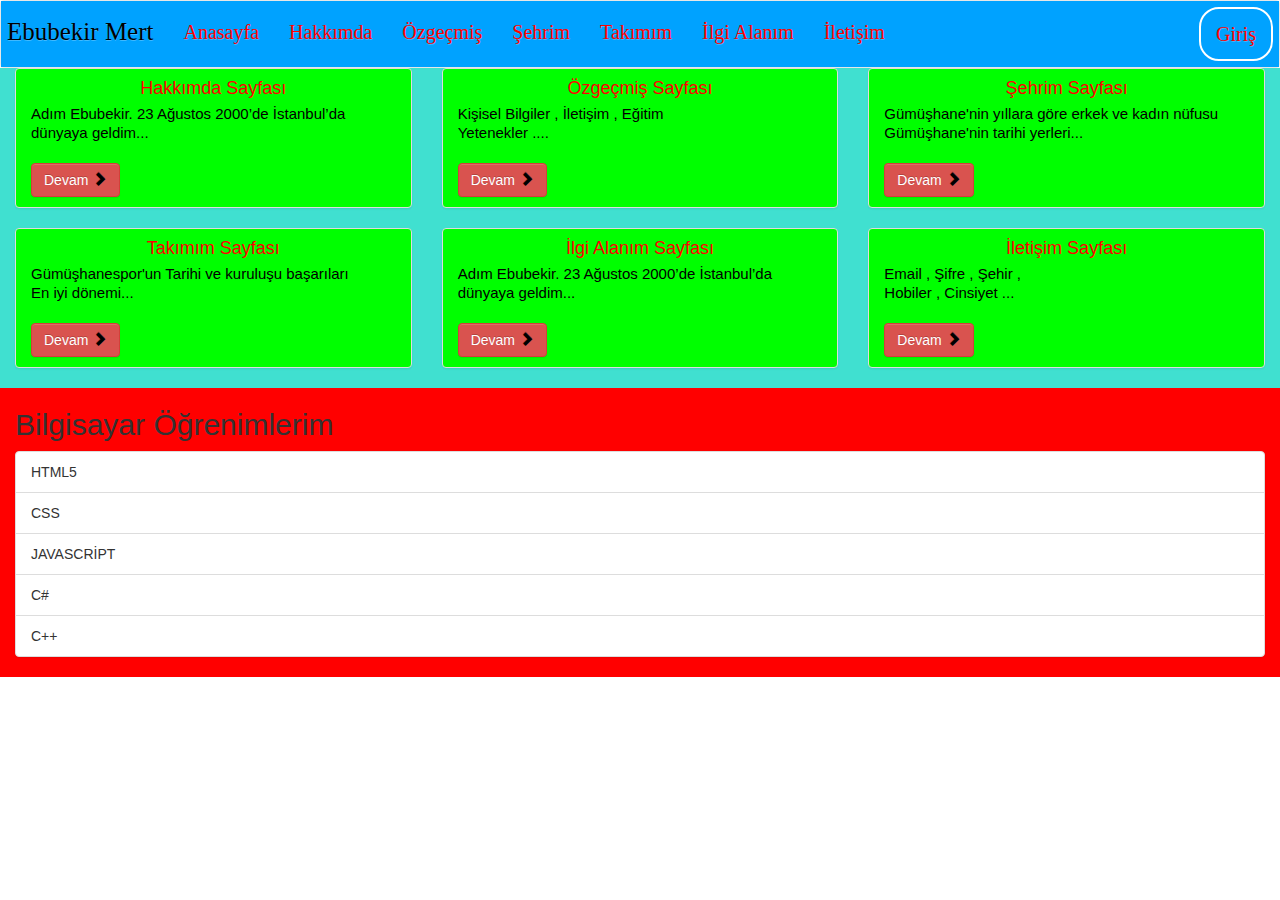
==== index.html @ 71a082ad "Projem" ====
<html lang="tr">

<head>
    <meta charset="UTF-8">
    <meta http-equiv="X-UA-Compatible" content="IE=edge">
    <meta name="viewport" content="width=device-width, initial-scale=1.0">
    <link rel="stylesheet" href="Bootstrapt1/css/bootstrap-theme.min.css">
    <link rel="stylesheet" href="Bootstrapt1/css/bootstrap.min.css">
    <link rel="stylesheet" href="css/style.css" type="text/css">
    <link rel="stylesheet" href="fontawesome-free-5.15.3-web/css/fontawesome.css">
    <link rel="stylesheet" href="fontawesome-free-5.15.3-web/css/fontawesome.min.css">
    <title>Anasayfa</title>
</head>

<body>
    <script src="https://code.jquery.com/jquery-2.2.4.js"
        integrity="sha256-iT6Q9iMJYuQiMWNd9lDyBUStIq/8PuOW33aOqmvFpqI=" crossorigin="anonymous"></script>
    <script src="bootstrapt1/js/bootstrap.js"></script>
    <nav class="navbar navbar-default syfa">
        <div class="container-fluid">
            <!-- Brand and toggle get grouped for better mobile display -->
            <div class="navbar-header">
                <button type="button" class="navbar-toggle collapsed" data-toggle="collapse"
                    data-target="#bs-example-navbar-collapse-1" aria-expanded="false">
                    <span class="sr-only">Toggle navigation</span>
                    <span class="icon-bar"></span>
                    <span class="icon-bar"></span>
                    <span class="icon-bar"></span>
                </button>
                <a class="navbar-brand" href="index.html">Ebubekir Mert</a>
            </div>

            <!-- Collect the nav links, forms, and other content for toggling -->
            <div class="collapse navbar-collapse" id="bs-example-navbar-collapse-1">
                <ul class="nav navbar-nav">
                    <li><a href="index.html">Anasayfa <span class="sr-only">(current)</span></a></li>
                    <li><a href="hakkımda.html">Hakkımda<span class="sr-only">(current)</span></a></li>
                    <li><a href="Özgeçmiş.html">Özgeçmiş <span class="sr-only">(current)</span></a></li>
                    <li><a href="Şehrim.html">Şehrim <span class="sr-only">(current)</span></a></li>
                    <li><a href="Takımım.html">Takımım <span class="sr-only">(current)</span></a></li>
                    <li><a href="İlgiAlanım.html">İlgi Alanım <span class="sr-only">(current)</span></a></li>
                    <li><a href="İletişim.html">İletişim <span class="sr-only">(current)</span></a></li>

                </ul>
                <ul class="nav navbar-nav navbar-right">
                    <li><a href="Login.html">Giriş <span class="sr-only">(current)</span></a></li>
                </ul>
            </div><!-- /.navbar-collapse -->
        </div><!-- /.container-fluid -->
    </nav>
    <div class="col-xs12 col-sm-6 col-md-12 sayfa">

        <div class="col-xs12 col-sm-12 col-md-4 baslik">

            <div class="list-group">

                <a href="hakkımda.html" class="list-group-item index">

                    <div class="text-orta"></div>

                    <h4 class="list-group-item-heading">Hakkımda Sayfası</h4>

                    <p class="list-group-item-text f3">Adım Ebubekir. 23 Ağustos 2000’de İstanbul’da dünyaya geldim...
                    </p>

                    <br />
                    <div class="text-orta"><button id="uyari" class="btn btn-danger" type="button">Devam <b
                                class="glyphicon glyphicon-chevron-right f3"></b></button></div>
                </a>

            </div>

        </div>

        <div class="col-xs12 col-sm-12 col-md-4 baslik">

            <div class="list-group">

                <a href="Özgeçmiş.html" class="list-group-item index">

                    <div class="text-orta"></div>

                    <h4 class="list-group-item-heading">Özgeçmiş Sayfası</h4>

                    <p class="list-group-item-text f3">Kişisel Bilgiler , İletişim , Eğitim  <br>
                        Yetenekler ....
                    </p>

                    <br />
                    <div class="text-orta"><button id="uyari" class="btn btn-danger" type="button">Devam <b
                                class="glyphicon glyphicon-chevron-right f3"></b></button></div>
                </a>

            </div>

        </div>

        <div class="col-xs12 col-sm-12 col-md-4 baslik">

            <div class="list-group">

                <a href="Şehrim.html" class="list-group-item index">

                    <div class="text-orta"></div>

                    <h4 class="list-group-item-heading">Şehrim Sayfası</h4>

                    <p class="list-group-item-text f3">Gümüşhane'nin yıllara göre erkek ve kadın nüfusu <br>
                        Gümüşhane'nin tarihi yerleri...
                    </p>

                    <br />
                    <div class="text-orta"><button id="uyari" class="btn btn-danger" type="button">Devam <b
                                class="glyphicon glyphicon-chevron-right f3"></b></button></div>
                </a>

            </div>

        </div>



        <div class="col-xs12 col-sm-12 col-md-4 baslik">

            <div class="list-group">

                <a href="Takımımız.html" class="list-group-item index">

                    <div class="text-orta"></div>

                    <h4 class="list-group-item-heading">Takımım Sayfası</h4>

                    <p class="list-group-item-text f3">Gümüşhanespor'un Tarihi ve kuruluşu başarıları 
                        <br> 
                        En iyi dönemi...
                    </p>

                    <br />
                    <div class="text-orta"><button id="uyari" class="btn btn-danger" type="button">Devam <b
                        class="glyphicon glyphicon-chevron-right f3"></b></button></div>
                </a>

            </div>

            </div>

            <div class="col-xs12 col-sm-12 col-md-4 baslik">

                <div class="list-group">
    
                    <a href="İlgiAlanım.html" class="list-group-item index">
    
                        <div class="text-orta"></div>
    
                        <h4 class="list-group-item-heading">İlgi Alanım Sayfası</h4>
    
                        <p class="list-group-item-text f3">Adım Ebubekir. 23 Ağustos 2000’de İstanbul’da dünyaya geldim...</p>
    
                        <br />
                        <div class="text-orta"><button id="uyari" class="btn btn-danger" type="button">Devam <b
                            class="glyphicon glyphicon-chevron-right f3"></b></button></div>
                    </a>
    
                </div>

            </div>

            <div class="col-xs12 col-sm-12 col-md-4 baslik">

                <div class="list-group ">
    
                    <a href="İletişim.html" class="list-group-item index">
    
                        <div class="text-orta index"></div>
    
                        <h4 class="list-group-item-heading">İletişim Sayfası</h4>
    
                        <p class="list-group-item-text f3">Email , Şifre , Şehir , 
                            <br> 
                            Hobiler , Cinsiyet ...
                        </p>
    
                        <br />
                        <div class="text-orta"><button id="uyari" class="btn btn-danger" type="button">Devam <b
                            class="glyphicon glyphicon-chevron-right f3"></b></button></div>
                    </a>
    
                </div>

            </div>

        </div>
        <div class="row alt-bölüm">
            <div class="col-lg12 col-md-12 col-sm-12">
                <h2>Bilgisayar Öğrenimlerim</h2>
                
                <ul class="list-group ögrenimim">
                    <li class="list-group-item">HTML5</li>
                    <li class="list-group-item">CSS</li>
                    <li class="list-group-item">JAVASCRİPT</li>
                    <li class="list-group-item">C#</li>
                    <li class="list-group-item">C++</li>
                  </ul>
            </div>
        </div>
</body>

</html>
---- css/style.css ----
/*genel*/
*{
  margin: 0px;
  padding: 0px;
}
.syfa{
  margin: 0px;
  padding: 0px;
  width: 100%;
}
.container-fluid {
  background-color: rgb(0, 162, 255);
  border-radius: 0px;
  border-color: transparent;
  padding: 6px;
  margin: 0px;
}
.navbar-default .navbar-header a{

  font-family: Georgia, 'Times New Roman', Times, serif;
  font-size: 25px;
  transition: color .2s linear;
  color: black;
}
.navbar-default .navbar-header a:hover{
  color:white;
}
.navbar-default .navbar-nav li a{
color: red;
font-family: Georgia, 'Times New Roman', Times, serif;
font-size: 20px;
}
.navbar-default .navbar-nav li a:hover{
color: white;
}
.navbar-default .navbar-right li a{
  border-style: solid;
  border-color: white;
  border-width: 2px;
  border-radius: 20px;
  color: red;
}


/*Anasayfa*/
.index{
  background-color:lime;
}
.sayfa{
  background-color: turquoise;
width: 100%;
margin: 0px;
padding: 0px;
}
.sayfa .baslik .list-group-item-heading{
  color: red;
  display: flex;
  justify-content: center;
  align-items: center;
}
.sayfa .baslik .f3{
  color: black;
  font-size: 15px;
}
.alt-bölüm{
  background-color: red;
  margin: 0px;
  padding: 0px;
}
.alt-bölüm .ögrenimim{
  width: 100%;
}
.alt-bölüm .ögrenimim ul{
  list-style-type: none;
}
.alt-bölüm .ögrenimim ul li{
  font-size: 15px;
  list-style-type: none;
  margin: 10px;
  padding: 5px;
  float: left;
  border-style: solid;
  border-color: black;
  border-radius: 20px;
  line-height: 15px;
  color: blue;
}


/*Hakkımda Sayfası*/
/*section alanı*/
.home-5-bg{
  background-color: yellow;
  display: flex;
  flex-direction: column;

}
.home-5-bg .container .hakkımda{
  background-color: red;
  align-items: center;
  display: flex;
  flex-direction: column;
  color: white;
}
.home-5-bg .container .yazı{
  font-size: 20px;
}
/*alt alan*/
.alt_alan{
  color: white;
  background-color:lightslategrey;
  display: flex;
  justify-content: center;
  align-items: center;
  flex-direction: column;
  font-family: Georgia, 'Times New Roman', Times, serif;
  font-size: 30px;
  height: 150px;
  padding: 10px;
  width: 100%;
  margin: 0px;
}
.alt_alan .alt_alan_baslik{
  font-family: Georgia, 'Times New Roman', Times, serif;
  font-size: 25px;
  color: red;
}
.wrapper {
  display: inline-flex;
  justify-content: center;
}
.wrapper i {
  padding: 10px;
  text-shadow: 0px 6px 8px rgba(0, 0, 0, 0.6);
  transition: all ease-in-out 150ms;
}
.wrapper a:nth-child(1) {
  color: #4867AA;

}
.wrapper a:nth-child(2) {
  color: #dd4b39;
}
.wrapper a:nth-child(3) {
  color: #1DA1F2;
}
.wrapper i:hover {
  margin-top: -3px;
  text-shadow: 0px 14px 10px rgba(0, 0, 0, 0.4);
}
/*Özgeçmiş*/

.özgeçmiş{
  background-color: yellow;

}
.özgeçmiş #header{
  margin: 0px;
  background-color: red;
  font-family: Georgia, 'Times New Roman', Times, serif;
  font-size: 40px;
  display: flex;
  justify-content: center;
  align-items: center;
  flex-direction: column;
  height: 50px;
  padding: 10px;
  width: 100%;
}
.özgeçmiş .sekil{
  width: 50%;
  height: 800px;
  background-color:#3b5998;
  display: flex;
  align-items: center;
  flex-direction: column;
  float: left;
}
.özgeçmiş .sekil .img-fluid{
     width: 120px;
    height: auto;
    border-radius: 70px;
    border-style: solid;
    border-color: red;
    border-width: 3px;
    margin: 5px;
}
.özgeçmiş .sekil .isim{
  font-family:Georgia, 'Times New Roman', Times, serif;  
  font-size: 25px;
  color: white;
  margin:0;
  padding: 0;
  position: absolute;
  margin-top: 2px;
  position:absolute;
  margin-top: 120px;
}
.özgeçmiş .sekil .isim2{
  width: 100%;
  height: 50px;
font-family:Georgia, 'Times New Roman', Times, serif;  
font-size: 25px;
color: red;
margin:40px;
display: flex;
justify-content: center;
align-items: center;
flex-direction: column;
border-bottom: 3px solid red;
}
.özgeçmiş .kisisel table {
  list-style-type: none;
  font-size: 20px;  
}
.özgeçmiş .isim3{
  width: 100%;
  height: 50px;
font-family:Georgia, 'Times New Roman', Times, serif;  
font-size: 25px;
color: red;
margin:40px;
display: flex;
justify-content: center;
align-items: center;
flex-direction: column;
border-bottom: 3px solid red;
}
.özgeçmiş .sekil .İletisim table{
  font-size: 20px;
}
.özgeçmiş .yanSayfa{
  background-color: grey;
  width: 50%;
  height: 800px;
  display: flex;
  align-items: center;
  flex-direction: column;
  float: left;
}
.özgeçmiş .yanSayfa #Egitim{
    margin: 10px;
    padding: 5px;
    display: flex;
    flex-direction: column;
    align-items: center;
    width: 75%;
    border-radius: 30px;
background-color: yellow;
}
.özgeçmiş .yanSayfa .bilgiEgitim table tr{
    line-height: 30px;
    font-size: 20px;
color: white;
}
.özgeçmiş .yanSayfa .bilgiEgitim table tr th{
    color: red;
    padding: 15px;
}
.özgeçmiş .yanSayfa .yetenekİsmi{
  margin: 10px;
  padding: 5px;
  display: flex;
  flex-direction: column;
  align-items: center;
  width: 90%;
  border-radius: 20px;
background-color: yellow;
}

.özgeçmiş .yanSayfa .Yetenekler ul li{
  font-size: 15px;
  list-style-type: none;
  margin: 10px;
  padding: 5px;
  float: left;
  border-style: solid;
  border-color: black;
  border-radius: 20px;
  line-height: 15px;
  color: white;
  background-color: red;
}
.özgeçmiş .yanSayfa .Bligisayar{
  margin: 10px;
  padding: 5px;
  display: flex;
  flex-direction: column;
  align-items: center;
  width: 75%;
  border-radius: 30px;
background-color: yellow;
}
.özgeçmiş .yanSayfa .dil ul li{
  list-style-type: none;
  margin: 10px;
  padding: 7px;
  float: left;
  font-size: 20px;
  font-family: Georgia, 'Times New Roman', Times, serif;
  color: white;
  background-color:red;
  border-style: solid;
  border-color: black;
  border-radius: 20px;
  line-height: 40px;
}
/*şehrim*/

.header{
  color: black;
  background-color: turquoise;
  text-align: center;
  padding-top: 0px;
  margin: 0px;
}
.sehir table {
  border-collapse: collapse;
  width: 100%;
}

.sehir th , td{

  text-align: center;
  padding: 10px;
}

.ortala{
  margin: auto;
  align-items: center;
  display: flex;
  flex-direction: column;
  justify-content: center;
}
#slider .carousel-inner img{
  width: 900px;
  height: 400px;
}
#slider .carousel-inner #yazi{
  color: red;
  text-align: center;
}
.yazilar{
  padding-top: 30px;
  width: 100%;
  margin:0px;
  float: left;
}

.yazilar .img-fluid{
  float:left;
padding:3px;
width: 40%;
height: 400px;
}
.yazilar #yazi2{
  font-family: Georgia, 'Times New Roman', Times, serif;
  font-size: 20px;
  color: red;

}
tr:nth-child(even) {background-color: #f2f2f2;}
/*Mirasımız*/
.mt-3{
  width:100%;
  height: 100%;
  background-color: red;
  margin: 0px;
  padding: 0px;
}
.mt-3 .gümüş{
  font-size: 20px;
  color: black;
  display: flex;
  flex-direction: column;
  align-items: center ;
}
.mt-3 .img-fluid{
  margin: 0px;
  padding: 0px;
  width: 300px;
  float: left;
}
.mt-3 .text-justify{
  color: yellow;
font-size: 19px;
}
.resim{
  width: 100%;
  height: 100%;
  background-color: red;
}
.resim .rounded{
  float: left;
}
.resim .yazzi{
  font-size: 30px;
}
.resim .text-justify{
  font-size: 20px;
}
/*Takımımız Sayfası*/
.takım {
  background-color: turquoise;
  width: 100%;

}
.takım .list-group .text-orta{
  margin:5px;
  display: flex;
  float: left;
  flex-direction: column;
  align-items: center;
  justify-content: center;
}
.takım .list-group .list-group-item-heading{
  font-family: Georgia, 'Times New Roman', Times, serif;
  font-size: 30px;
  color: red;
  text-align: center;
}
.takım .list-group .f3{
  font-size: 30px;
  color: black;
}
/*İletişim Sayfası*/
.İletişim{
  background-color: aqua;
}
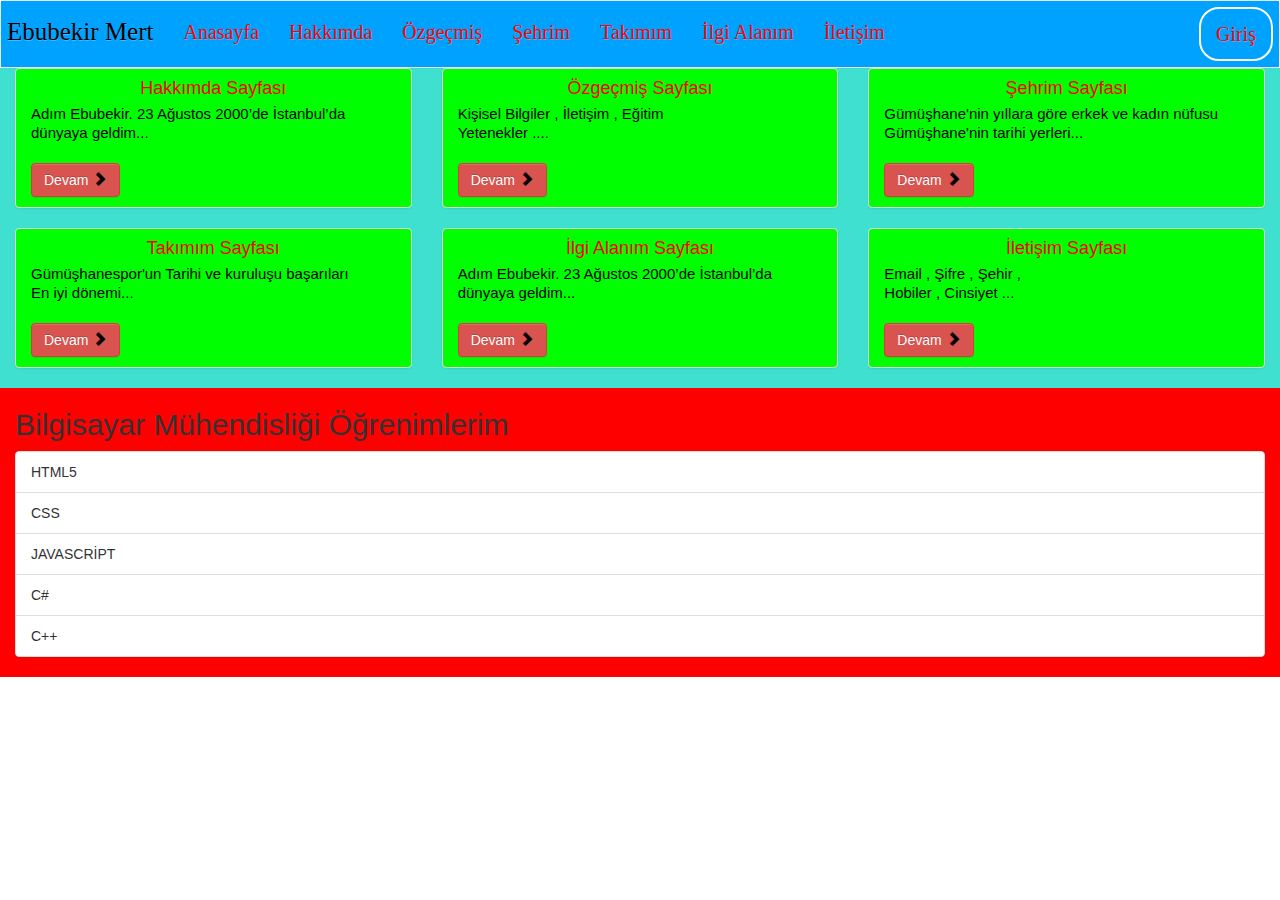
==== commit ab3eeb32: "Projem" ====
--- a/index.html
+++ b/index.html
@@ -18,7 +18,6 @@
     <script src="bootstrapt1/js/bootstrap.js"></script>
     <nav class="navbar navbar-default syfa">
         <div class="container-fluid">
-            <!-- Brand and toggle get grouped for better mobile display -->
             <div class="navbar-header">
                 <button type="button" class="navbar-toggle collapsed" data-toggle="collapse"
                     data-target="#bs-example-navbar-collapse-1" aria-expanded="false">
@@ -30,7 +29,6 @@
                 <a class="navbar-brand" href="index.html">Ebubekir Mert</a>
             </div>
 
-            <!-- Collect the nav links, forms, and other content for toggling -->
             <div class="collapse navbar-collapse" id="bs-example-navbar-collapse-1">
                 <ul class="nav navbar-nav">
                     <li><a href="index.html">Anasayfa <span class="sr-only">(current)</span></a></li>
@@ -45,8 +43,8 @@
                 <ul class="nav navbar-nav navbar-right">
                     <li><a href="Login.html">Giriş <span class="sr-only">(current)</span></a></li>
                 </ul>
-            </div><!-- /.navbar-collapse -->
-        </div><!-- /.container-fluid -->
+            </div>
+        </div>
     </nav>
     <div class="col-xs12 col-sm-6 col-md-12 sayfa">
 
@@ -190,9 +188,9 @@
             </div>
 
         </div>
-        <div class="row alt-bölüm">
+        <div class="row alt-bölüm"> 
             <div class="col-lg12 col-md-12 col-sm-12">
-                <h2>Bilgisayar Öğrenimlerim</h2>
+                <h2>Bilgisayar Mühendisliği Öğrenimlerim</h2>
                 
                 <ul class="list-group ögrenimim">
                     <li class="list-group-item">HTML5</li>
--- a/css/style.css
+++ b/css/style.css
@@ -337,7 +337,7 @@
   height: 400px;
 }
 #slider .carousel-inner #yazi{
-  color: red;
+  color: darkblue;
   text-align: center;
 }
 .yazilar{
@@ -356,7 +356,7 @@
 .yazilar #yazi2{
   font-family: Georgia, 'Times New Roman', Times, serif;
   font-size: 20px;
-  color: red;
+  color:black;
 
 }
 tr:nth-child(even) {background-color: #f2f2f2;}
@@ -403,7 +403,6 @@
 .takım {
   background-color: turquoise;
   width: 100%;
-
 }
 .takım .list-group .text-orta{
   margin:5px;
@@ -423,8 +422,73 @@
   font-size: 30px;
   color: black;
 }
+/*İlgi Alanım*/
+
 /*İletişim Sayfası*/
 .İletişim{
   background-color: aqua;
 }
-  +/*İlet.html*/
+.balikcilar-jumbotron .container .ilet{
+  background-color: red;
+}
+/*Login*/
+/*
+.Login-sayfası{
+  background-color: gray;
+padding: 0px;
+}
+.login{
+  padding: 40px 0 40px 0;
+  display: flex;
+  align-items: center;
+  justify-content: center;
+  width: 500px;
+  height: 400px;
+  margin: auto;
+  margin-top: 50px;
+ background-color: black;
+}
+.login .form-control{
+  position: relative;
+  box-sizing: border-box;
+}
+.login form{
+  background-color: black;
+}
+.login h1{
+  font-family: Georgia, 'Times New Roman', Times, serif;
+  font-size: 20px;
+  color: aqua;
+}
+.login input{
+  margin: 10px;
+}
+ */
+ .giriş{
+   background-color: red;
+ }
+ .giriş .Ekran{
+   color: white;
+ }
+ .forms{
+   display: flex;
+   flex-direction: column;
+   align-items: center;
+   text-align: center;
+ }
+ .forms .EMAİL{
+   font-size: 20px;
+ }
+ .forms .sifre{
+   font-size: 20px;
+ }
+ .forms .form-group{
+   width: 300px;
+ }
+ .site_giris{
+   background-color: red;
+ }
+ .site_giris .asdf{
+   font-size: 30px;
+ }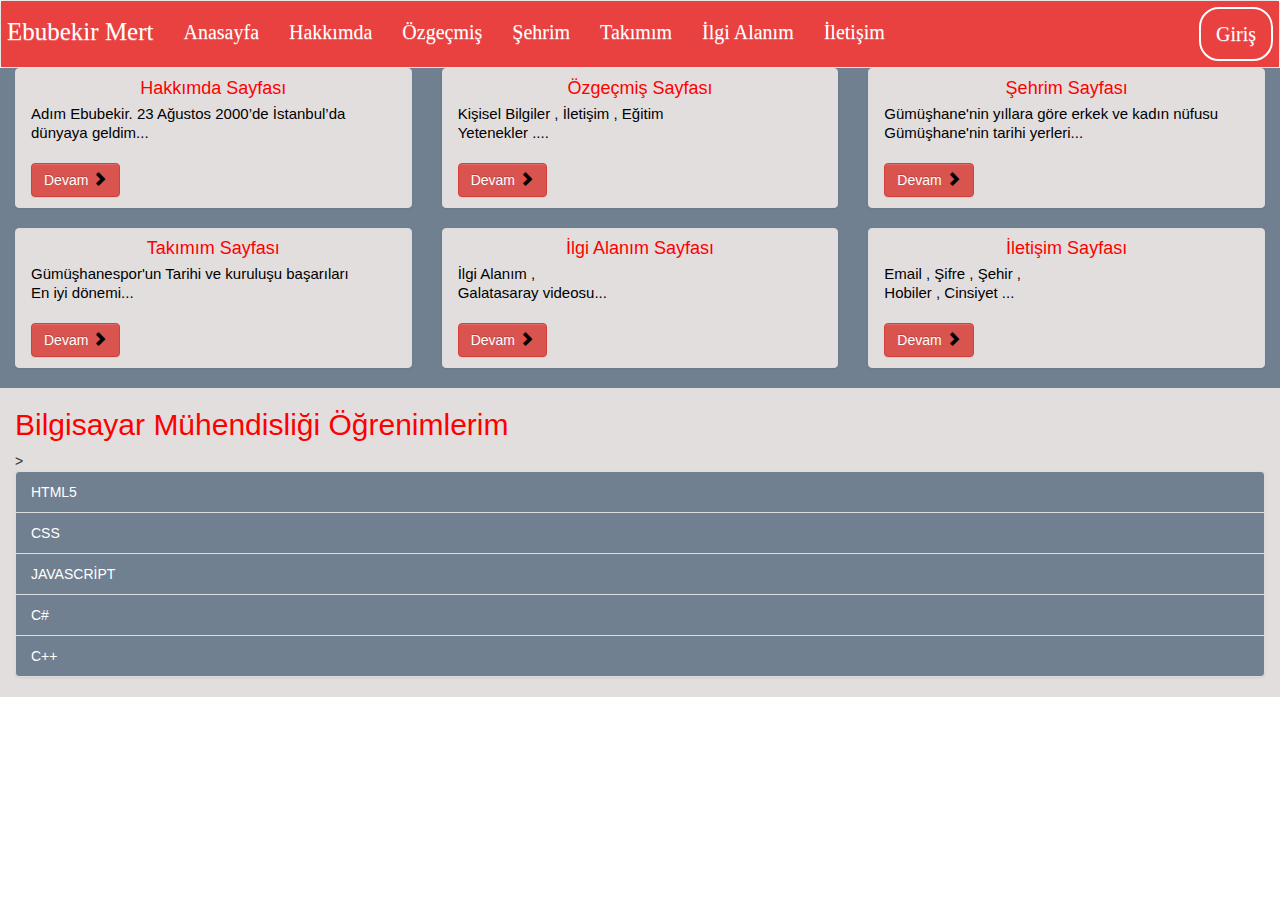
==== commit 0d69afe9: "Projem" ====
--- a/index.html
+++ b/index.html
@@ -3,25 +3,36 @@
 <head>
     <meta charset="UTF-8">
     <meta http-equiv="X-UA-Compatible" content="IE=edge">
+
+    	<!-- Responsive -->
     <meta name="viewport" content="width=device-width, initial-scale=1.0">
+
+    	<!-- Bootstrap CSS -->
     <link rel="stylesheet" href="Bootstrapt1/css/bootstrap-theme.min.css">
     <link rel="stylesheet" href="Bootstrapt1/css/bootstrap.min.css">
+
+    	<!-- Css -->
     <link rel="stylesheet" href="css/style.css" type="text/css">
+
+    	<!-- Font Awesome -->
     <link rel="stylesheet" href="fontawesome-free-5.15.3-web/css/fontawesome.css">
     <link rel="stylesheet" href="fontawesome-free-5.15.3-web/css/fontawesome.min.css">
     <title>Anasayfa</title>
 </head>
 
 <body>
+    <!-- Javascript -->
     <script src="https://code.jquery.com/jquery-2.2.4.js"
         integrity="sha256-iT6Q9iMJYuQiMWNd9lDyBUStIq/8PuOW33aOqmvFpqI=" crossorigin="anonymous"></script>
     <script src="bootstrapt1/js/bootstrap.js"></script>
+
+    <!-- Mobil Uyumluluk için nav etiketleri kullanıldı -->
     <nav class="navbar navbar-default syfa">
-        <div class="container-fluid">
+        <div class="container-fluid">  <!-- Menü elemanları buranın içinde olacak-->
             <div class="navbar-header">
                 <button type="button" class="navbar-toggle collapsed" data-toggle="collapse"
                     data-target="#bs-example-navbar-collapse-1" aria-expanded="false">
-                    <span class="sr-only">Toggle navigation</span>
+                    <span class="sr-only">Toggle navigation</span> <!-- Mobil uyumlu olması için buton-->
                     <span class="icon-bar"></span>
                     <span class="icon-bar"></span>
                     <span class="icon-bar"></span>
@@ -31,23 +42,24 @@
 
             <div class="collapse navbar-collapse" id="bs-example-navbar-collapse-1">
                 <ul class="nav navbar-nav">
-                    <li><a href="index.html">Anasayfa <span class="sr-only">(current)</span></a></li>
-                    <li><a href="hakkımda.html">Hakkımda<span class="sr-only">(current)</span></a></li>
-                    <li><a href="Özgeçmiş.html">Özgeçmiş <span class="sr-only">(current)</span></a></li>
-                    <li><a href="Şehrim.html">Şehrim <span class="sr-only">(current)</span></a></li>
-                    <li><a href="Takımım.html">Takımım <span class="sr-only">(current)</span></a></li>
-                    <li><a href="İlgiAlanım.html">İlgi Alanım <span class="sr-only">(current)</span></a></li>
-                    <li><a href="İletişim.html">İletişim <span class="sr-only">(current)</span></a></li>
+                    <li><a href="index.html">Anasayfa </a></li>
+                    <li><a href="hakkımda.html">Hakkımda</a></li>
+                    <li><a href="Özgeçmiş.html">Özgeçmiş</a></li>
+                    <li><a href="Şehrim.html">Şehrim</a></li>
+                    <li><a href="Takımım.html">Takımım</a></li>
+                    <li><a href="İlgiAlanım.html">İlgi Alanım</a></li>
+                    <li><a href="İletişim.html">İletişim</a></li>
 
                 </ul>
                 <ul class="nav navbar-nav navbar-right">
-                    <li><a href="Login.html">Giriş <span class="sr-only">(current)</span></a></li>
+                    <li><a href="giris.html">Giriş</a></li>
                 </ul>
             </div>
         </div>
     </nav>
     <div class="col-xs12 col-sm-6 col-md-12 sayfa">
-
+<!--6 tane liste tarzı kutu oluşturup bu kutulara link verdim-->
+<!--Linke tıklandığında ilgili sayfalara gidilecek-->
         <div class="col-xs12 col-sm-12 col-md-4 baslik">
 
             <div class="list-group">
@@ -60,7 +72,6 @@
 
                     <p class="list-group-item-text f3">Adım Ebubekir. 23 Ağustos 2000’de İstanbul’da dünyaya geldim...
                     </p>
-
                     <br />
                     <div class="text-orta"><button id="uyari" class="btn btn-danger" type="button">Devam <b
                                 class="glyphicon glyphicon-chevron-right f3"></b></button></div>
@@ -152,7 +163,7 @@
     
                         <h4 class="list-group-item-heading">İlgi Alanım Sayfası</h4>
     
-                        <p class="list-group-item-text f3">Adım Ebubekir. 23 Ağustos 2000’de İstanbul’da dünyaya geldim...</p>
+                        <p class="list-group-item-text f3">İlgi Alanım , <br>Galatasaray videosu...</p>
     
                         <br />
                         <div class="text-orta"><button id="uyari" class="btn btn-danger" type="button">Devam <b
@@ -186,12 +197,12 @@
                 </div>
 
             </div>
-
-        </div>
+        </div>
+        <!--Alt alan-->
         <div class="row alt-bölüm"> 
-            <div class="col-lg12 col-md-12 col-sm-12">
-                <h2>Bilgisayar Mühendisliği Öğrenimlerim</h2>
-                
+            <div class="col-lg12 col-md-12 col-sm-12 baba">
+                <h2 class="alt_baslik">Bilgisayar Mühendisliği Öğrenimlerim</h2>
+                <!--ul li tagları kullanıp Öğrenimlerimi listeledim.-->>
                 <ul class="list-group ögrenimim">
                     <li class="list-group-item">HTML5</li>
                     <li class="list-group-item">CSS</li>
--- a/css/style.css
+++ b/css/style.css
@@ -9,7 +9,7 @@
   width: 100%;
 }
 .container-fluid {
-  background-color: rgb(0, 162, 255);
+  background-color:rgb(233, 64, 64);
   border-radius: 0px;
   border-color: transparent;
   padding: 6px;
@@ -20,34 +20,34 @@
   font-family: Georgia, 'Times New Roman', Times, serif;
   font-size: 25px;
   transition: color .2s linear;
-  color: black;
+  color: white;
 }
 .navbar-default .navbar-header a:hover{
-  color:white;
+  color:black;
 }
 .navbar-default .navbar-nav li a{
-color: red;
+color: white;
 font-family: Georgia, 'Times New Roman', Times, serif;
 font-size: 20px;
 }
 .navbar-default .navbar-nav li a:hover{
-color: white;
+color: black;
 }
 .navbar-default .navbar-right li a{
   border-style: solid;
   border-color: white;
   border-width: 2px;
   border-radius: 20px;
-  color: red;
+  color: white;
 }
 
 
 /*Anasayfa*/
 .index{
-  background-color:lime;
+  background-color:rgb(226, 222, 222);
 }
 .sayfa{
-  background-color: turquoise;
+  background-color:slategrey;
 width: 100%;
 margin: 0px;
 padding: 0px;
@@ -63,9 +63,16 @@
   font-size: 15px;
 }
 .alt-bölüm{
-  background-color: red;
-  margin: 0px;
-  padding: 0px;
+  background-color: rgb(226, 222, 222);
+  margin: 0px;
+  padding: 0px;
+}
+.alt-bölüm .baba ul li{
+  background-color: slategrey;
+  color: white;
+}
+.alt-bölüm .alt_baslik{
+  color: red;
 }
 .alt-bölüm .ögrenimim{
   width: 100%;
@@ -90,25 +97,26 @@
 /*Hakkımda Sayfası*/
 /*section alanı*/
 .home-5-bg{
-  background-color: yellow;
+  background-color: rgb(226, 222, 222);
   display: flex;
   flex-direction: column;
 
 }
 .home-5-bg .container .hakkımda{
-  background-color: red;
-  align-items: center;
-  display: flex;
-  flex-direction: column;
-  color: white;
+  
+  align-items: center;
+  display: flex;
+  flex-direction: column;
+  color:red;
 }
 .home-5-bg .container .yazı{
   font-size: 20px;
+  color: black;
 }
 /*alt alan*/
 .alt_alan{
   color: white;
-  background-color:lightslategrey;
+  background-color:rgb(233, 64, 64);
   display: flex;
   justify-content: center;
   align-items: center;
@@ -122,194 +130,72 @@
 }
 .alt_alan .alt_alan_baslik{
   font-family: Georgia, 'Times New Roman', Times, serif;
-  font-size: 25px;
-  color: red;
-}
-.wrapper {
+  font-size: 30px;
+  color: white;
+}
+.alt_alan .wrapper {
   display: inline-flex;
   justify-content: center;
 }
-.wrapper i {
+.alt_alan .wrapper i {
   padding: 10px;
   text-shadow: 0px 6px 8px rgba(0, 0, 0, 0.6);
   transition: all ease-in-out 150ms;
 }
-.wrapper a:nth-child(1) {
-  color: #4867AA;
-
-}
-.wrapper a:nth-child(2) {
-  color: #dd4b39;
-}
-.wrapper a:nth-child(3) {
-  color: #1DA1F2;
-}
-.wrapper i:hover {
+.alt_alan .wrapper a:nth-child(1) {
+  color: #3f729b;
+
+}
+.alt_alan .wrapper a:nth-child(2) {
+  color: #3f729b;
+}
+.alt_alan .wrapper a:nth-child(3) {
+  color: #3f729b;
+}
+.alt_alan .wrapper i:hover {
   margin-top: -3px;
   text-shadow: 0px 14px 10px rgba(0, 0, 0, 0.4);
 }
 /*Özgeçmiş*/
-
-.özgeçmiş{
-  background-color: yellow;
-
-}
-.özgeçmiş #header{
-  margin: 0px;
-  background-color: red;
-  font-family: Georgia, 'Times New Roman', Times, serif;
-  font-size: 40px;
-  display: flex;
-  justify-content: center;
-  align-items: center;
-  flex-direction: column;
-  height: 50px;
-  padding: 10px;
-  width: 100%;
-}
-.özgeçmiş .sekil{
-  width: 50%;
-  height: 800px;
-  background-color:#3b5998;
-  display: flex;
-  align-items: center;
-  flex-direction: column;
-  float: left;
-}
-.özgeçmiş .sekil .img-fluid{
-     width: 120px;
-    height: auto;
-    border-radius: 70px;
-    border-style: solid;
-    border-color: red;
-    border-width: 3px;
-    margin: 5px;
-}
-.özgeçmiş .sekil .isim{
-  font-family:Georgia, 'Times New Roman', Times, serif;  
+.Özgeçmiş .container .baslik2{
+  font-size: 50px;
+  text-align: center;
+  color: red;
+}
+.bilgiler .img-fluid{
+  width: 120px;
+  height: auto;
+  border-radius: 70px;
+  border-style: solid;
+  border-color: red;
+  border-width: 3px;
+  margin: 5px;
+  display: flex;
+  align-items: center;
+  flex-direction: column;
+  justify-content: center;
+}
+.bilgiler table thead tr th{
+  font-family: Georgia, 'Times New Roman', Times, serif;
+  font-size: 20px;
+  color: red;
+  
+}
+.bilgiler table tbody tr td{
+  font-family: Georgia, 'Times New Roman', Times, serif;
+  font-size: 16px;
+  color: black;
+}
+.aaa{
+  background-color: rgb(226, 222, 222);
+  color: red;
   font-size: 25px;
-  color: white;
-  margin:0;
-  padding: 0;
-  position: absolute;
-  margin-top: 2px;
-  position:absolute;
-  margin-top: 120px;
-}
-.özgeçmiş .sekil .isim2{
-  width: 100%;
-  height: 50px;
-font-family:Georgia, 'Times New Roman', Times, serif;  
-font-size: 25px;
-color: red;
-margin:40px;
-display: flex;
-justify-content: center;
-align-items: center;
-flex-direction: column;
-border-bottom: 3px solid red;
-}
-.özgeçmiş .kisisel table {
-  list-style-type: none;
-  font-size: 20px;  
-}
-.özgeçmiş .isim3{
-  width: 100%;
-  height: 50px;
-font-family:Georgia, 'Times New Roman', Times, serif;  
-font-size: 25px;
-color: red;
-margin:40px;
-display: flex;
-justify-content: center;
-align-items: center;
-flex-direction: column;
-border-bottom: 3px solid red;
-}
-.özgeçmiş .sekil .İletisim table{
-  font-size: 20px;
-}
-.özgeçmiş .yanSayfa{
-  background-color: grey;
-  width: 50%;
-  height: 800px;
-  display: flex;
-  align-items: center;
-  flex-direction: column;
-  float: left;
-}
-.özgeçmiş .yanSayfa #Egitim{
-    margin: 10px;
-    padding: 5px;
-    display: flex;
-    flex-direction: column;
-    align-items: center;
-    width: 75%;
-    border-radius: 30px;
-background-color: yellow;
-}
-.özgeçmiş .yanSayfa .bilgiEgitim table tr{
-    line-height: 30px;
-    font-size: 20px;
-color: white;
-}
-.özgeçmiş .yanSayfa .bilgiEgitim table tr th{
-    color: red;
-    padding: 15px;
-}
-.özgeçmiş .yanSayfa .yetenekİsmi{
-  margin: 10px;
-  padding: 5px;
-  display: flex;
-  flex-direction: column;
-  align-items: center;
-  width: 90%;
-  border-radius: 20px;
-background-color: yellow;
-}
-
-.özgeçmiş .yanSayfa .Yetenekler ul li{
-  font-size: 15px;
-  list-style-type: none;
-  margin: 10px;
-  padding: 5px;
-  float: left;
-  border-style: solid;
-  border-color: black;
-  border-radius: 20px;
-  line-height: 15px;
-  color: white;
-  background-color: red;
-}
-.özgeçmiş .yanSayfa .Bligisayar{
-  margin: 10px;
-  padding: 5px;
-  display: flex;
-  flex-direction: column;
-  align-items: center;
-  width: 75%;
-  border-radius: 30px;
-background-color: yellow;
-}
-.özgeçmiş .yanSayfa .dil ul li{
-  list-style-type: none;
-  margin: 10px;
-  padding: 7px;
-  float: left;
-  font-size: 20px;
-  font-family: Georgia, 'Times New Roman', Times, serif;
-  color: white;
-  background-color:red;
-  border-style: solid;
-  border-color: black;
-  border-radius: 20px;
-  line-height: 40px;
-}
-/*şehrim*/
+}
+/*Şehrim*/
 
 .header{
-  color: black;
-  background-color: turquoise;
+  color: red;
+  background-color: rgb(226, 222, 222);
   text-align: center;
   padding-top: 0px;
   margin: 0px;
@@ -337,30 +223,29 @@
   height: 400px;
 }
 #slider .carousel-inner #yazi{
-  color: darkblue;
-  text-align: center;
-}
-.yazilar{
-  padding-top: 30px;
-  width: 100%;
-  margin:0px;
-  float: left;
-}
+  color: red;
+  text-align: center;
+}
+
 
 .yazilar .img-fluid{
-  float:left;
-padding:3px;
-width: 40%;
+  display: flex;
+  flex-direction: column;
+  justify-content: center;
+padding:0px;
+width: 100%;
 height: 400px;
 }
 .yazilar #yazi2{
   font-family: Georgia, 'Times New Roman', Times, serif;
-  font-size: 20px;
+  font-size: 19px;
   color:black;
+  margin: 10px;
+  padding: 10px;
 
 }
 tr:nth-child(even) {background-color: #f2f2f2;}
-/*Mirasımız*/
+/*Takımım*/
 .mt-3{
   width:100%;
   height: 100%;
@@ -399,77 +284,47 @@
 .resim .text-justify{
   font-size: 20px;
 }
-/*Takımımız Sayfası*/
-.takım {
-  background-color: turquoise;
-  width: 100%;
-}
-.takım .list-group .text-orta{
-  margin:5px;
-  display: flex;
-  float: left;
-  flex-direction: column;
-  align-items: center;
-  justify-content: center;
-}
-.takım .list-group .list-group-item-heading{
-  font-family: Georgia, 'Times New Roman', Times, serif;
-  font-size: 30px;
-  color: red;
-  text-align: center;
-}
-.takım .list-group .f3{
-  font-size: 30px;
-  color: black;
+
+.cimbom{
+  width: 100%;
+  height: 400px;
+}
+.hakkimda .container .gs{
+  font-size: 40px;
+  color: red;
+}
+.hakkimda .container .fas{
+  font-size: 10px;
+}
+.hakkimda .gs_hakkinda{
+  font-size: 20px;
+  font-family: Georgia, 'Times New Roman', Times, serif;
+}
+.başarı table tbody tr ul li{
+  list-style-type: none;
+}
+.başarı table thead tr th{
+  font-size: 20px;
+  color: red;
+  text-align: center;
 }
 /*İlgi Alanım*/
 
 /*İletişim Sayfası*/
 .İletişim{
-  background-color: aqua;
+  background-color: rgb(226, 222, 222);
 }
 /*İlet.html*/
 .balikcilar-jumbotron .container .ilet{
   background-color: red;
 }
-/*Login*/
-/*
-.Login-sayfası{
-  background-color: gray;
-padding: 0px;
-}
-.login{
-  padding: 40px 0 40px 0;
-  display: flex;
-  align-items: center;
-  justify-content: center;
-  width: 500px;
-  height: 400px;
-  margin: auto;
-  margin-top: 50px;
- background-color: black;
-}
-.login .form-control{
-  position: relative;
-  box-sizing: border-box;
-}
-.login form{
-  background-color: black;
-}
-.login h1{
-  font-family: Georgia, 'Times New Roman', Times, serif;
-  font-size: 20px;
-  color: aqua;
-}
-.login input{
-  margin: 10px;
-}
- */
+
+/*Login sayfası*/
  .giriş{
-   background-color: red;
+   background-color: rgb(226, 222, 222);
  }
  .giriş .Ekran{
-   color: white;
+   color: red;
  }
  .forms{
    display: flex;
@@ -478,16 +333,17 @@
    text-align: center;
  }
  .forms .EMAİL{
-   font-size: 20px;
+   margin: 15px;
+   font-size: 50px;
  }
  .forms .sifre{
-   font-size: 20px;
+   font-size: 50px;
  }
  .forms .form-group{
-   width: 300px;
+   width: 350px;
  }
  .site_giris{
-   background-color: red;
+   background-color: rgb(226, 222, 222);
  }
  .site_giris .asdf{
    font-size: 30px;
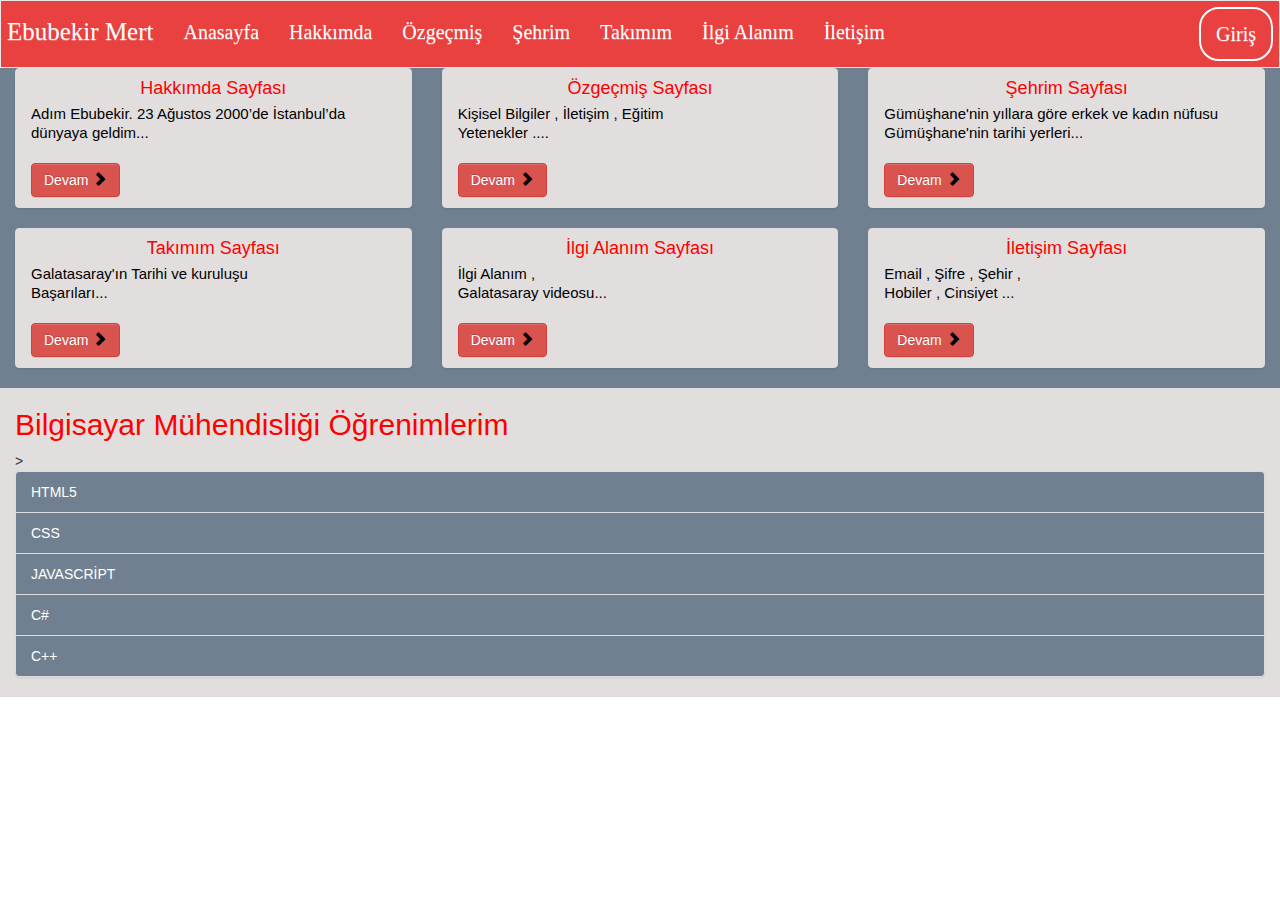
==== commit 64d04047: "Projem" ====
--- a/index.html
+++ b/index.html
@@ -127,21 +127,19 @@
 
         </div>
 
-
-
-        <div class="col-xs12 col-sm-12 col-md-4 baslik">
-
-            <div class="list-group">
-
-                <a href="Takımımız.html" class="list-group-item index">
+        <div class="col-xs12 col-sm-12 col-md-4 baslik">
+
+            <div class="list-group">
+
+                <a href="Takımım.html" class="list-group-item index">
 
                     <div class="text-orta"></div>
 
                     <h4 class="list-group-item-heading">Takımım Sayfası</h4>
 
-                    <p class="list-group-item-text f3">Gümüşhanespor'un Tarihi ve kuruluşu başarıları 
+                    <p class="list-group-item-text f3">Galatasaray'ın Tarihi ve kuruluşu
                         <br> 
-                        En iyi dönemi...
+                        Başarıları...
                     </p>
 
                     <br />
--- a/css/style.css
+++ b/css/style.css
@@ -308,6 +308,7 @@
   color: red;
   text-align: center;
 }
+
 /*İlgi Alanım*/
 
 /*İletişim Sayfası*/
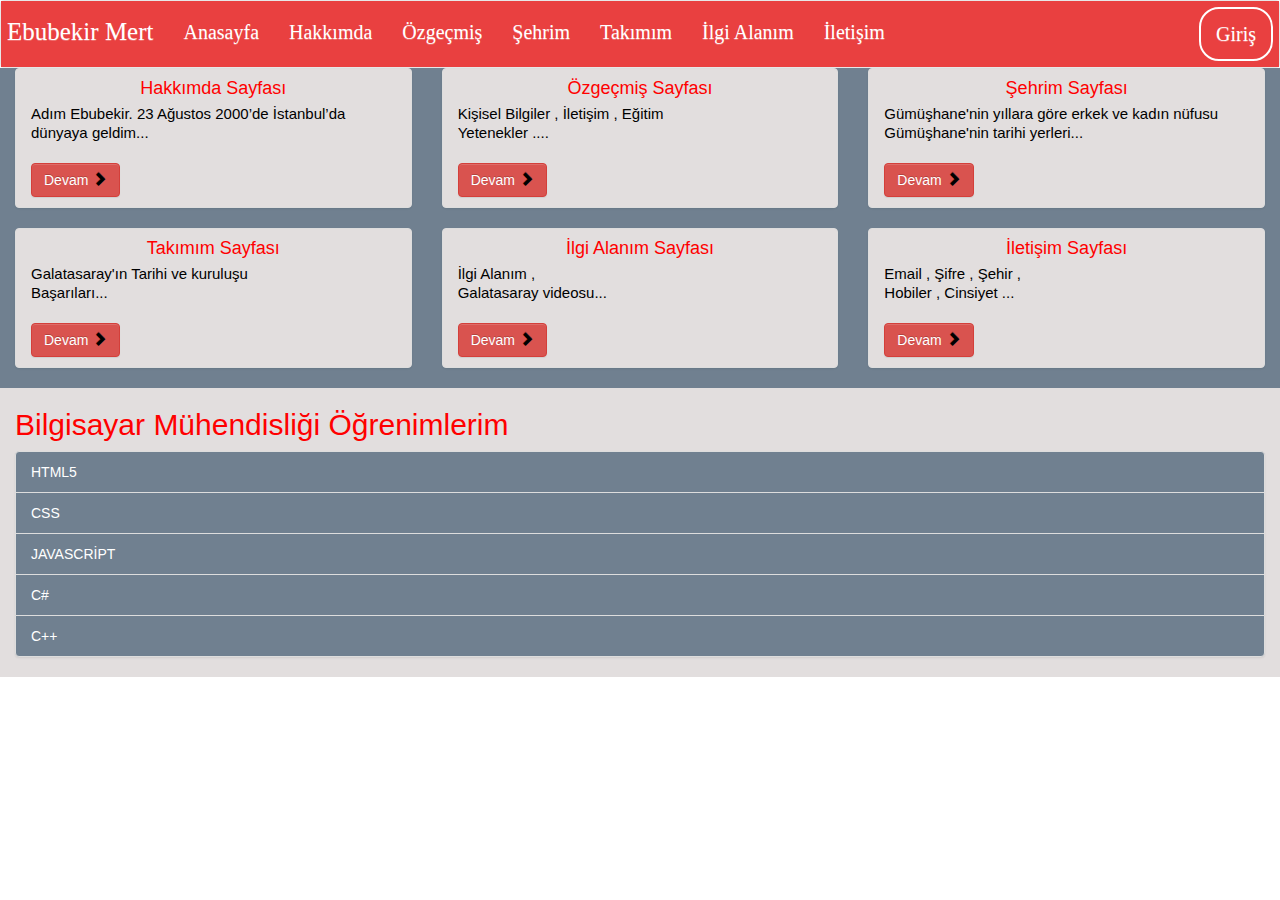
==== commit f23e9066: "Projem" ====
--- a/index.html
+++ b/index.html
@@ -200,7 +200,7 @@
         <div class="row alt-bölüm"> 
             <div class="col-lg12 col-md-12 col-sm-12 baba">
                 <h2 class="alt_baslik">Bilgisayar Mühendisliği Öğrenimlerim</h2>
-                <!--ul li tagları kullanıp Öğrenimlerimi listeledim.-->>
+                <!--ul li tagları kullanıp Öğrenimlerimi listeledim.-->
                 <ul class="list-group ögrenimim">
                     <li class="list-group-item">HTML5</li>
                     <li class="list-group-item">CSS</li>
